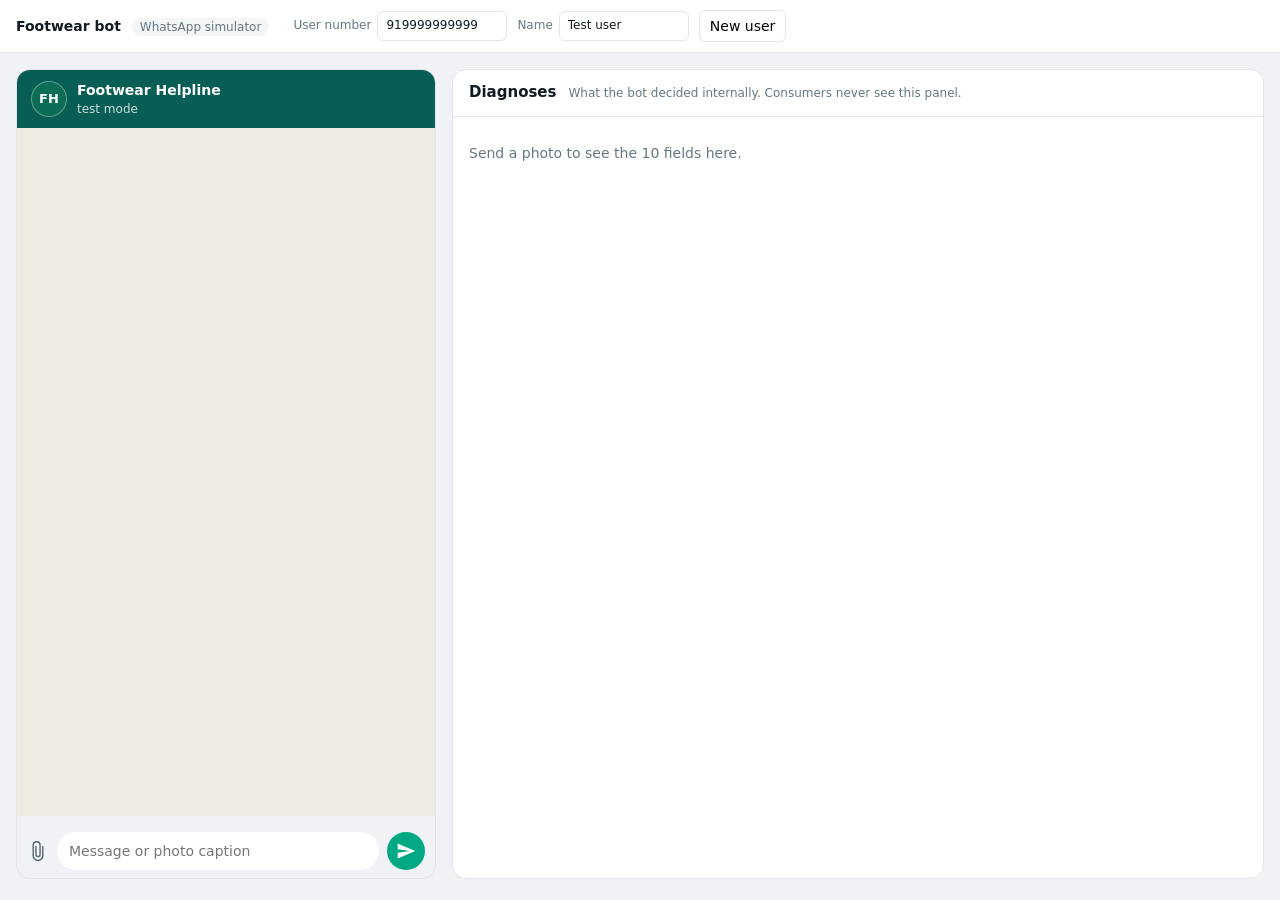
==== app/simulator/static/index.html @ 259a7512 "Initial commit" ====
<!doctype html>
<html lang="en">
<head>
<meta charset="utf-8">
<meta name="viewport" content="width=device-width, initial-scale=1">
<title>Footwear Bot Simulator</title>
<link rel="stylesheet" href="styles.css">
</head>
<body>
<header class="topbar">
  <div class="brand">Footwear bot <span class="tag">WhatsApp simulator</span></div>
  <div class="who">
    <label>User number <input id="waId" value="919999999999" inputmode="numeric"></label>
    <label>Name <input id="name" value="Test user"></label>
    <button id="newUser" title="Start a chat as a new user">New user</button>
  </div>
  <div id="info" class="info"></div>
</header>

<main class="layout">
  <section class="phone" aria-label="Chat">
    <div class="chat-head">
      <div class="avatar">FH</div>
      <div><div class="chat-title">Footwear Helpline</div><div class="chat-sub">test mode</div></div>
    </div>
    <div id="thread" class="thread"></div>
    <div id="pending" class="pending" hidden></div>
    <form id="composer" class="composer">
      <label class="attach" title="Attach photos">
        <input id="photos" type="file" accept="image/*" multiple hidden>
        <svg viewBox="0 0 24 24" width="22" height="22" aria-hidden="true"><path fill="currentColor" d="M16.5 6.5v10.6a4.5 4.5 0 0 1-9 0V5.6a3 3 0 0 1 6 0v10.3a1.5 1.5 0 0 1-3 0V6.5H9v9.4a3 3 0 0 0 6 0V5.6a4.5 4.5 0 0 0-9 0v11.5a6 6 0 0 0 12 0V6.5z"/></svg>
      </label>
      <input id="text" placeholder="Message or photo caption" autocomplete="off">
      <button id="send" type="submit" title="Send">
        <svg viewBox="0 0 24 24" width="20" height="20" aria-hidden="true"><path fill="currentColor" d="M2 21l21-9L2 3v7l15 2-15 2z"/></svg>
      </button>
    </form>
  </section>

  <section class="debug" aria-label="Debug panel">
    <div class="debug-head">
      <h2>Diagnoses</h2>
      <span class="hint">What the bot decided internally. Consumers never see this panel.</span>
    </div>
    <div id="diagnoses" class="diagnoses"><p class="empty">Send a photo to see the 10 fields here.</p></div>
  </section>
</main>
<script src="app.js"></script>
</body>
</html>
---- app/simulator/static/styles.css ----
:root {
  --bg: #f0f2f5; --panel: #ffffff; --ink: #111b21; --muted: #667781; --line: #e2e6ea;
  --head: #075e54; --chatbg: #efeae2; --in: #ffffff; --out: #d9fdd3; --accent: #00a884;
  --ok: #1f9d55; --warn: #d68a00; --bad: #d64545; --chip: #f3f5f7;
}
* { box-sizing: border-box; }
body { margin: 0; font: 14px/1.45 system-ui, -apple-system, "Segoe UI", Roboto, sans-serif; color: var(--ink); background: var(--bg); }
button, input { font: inherit; }

.topbar { display: flex; flex-wrap: wrap; gap: 12px 24px; align-items: center; padding: 10px 16px; background: var(--panel); border-bottom: 1px solid var(--line); }
.brand { font-weight: 650; }
.tag { font-weight: 500; font-size: 12px; color: var(--muted); background: var(--chip); padding: 2px 8px; border-radius: 99px; margin-left: 6px; }
.who { display: flex; gap: 10px; align-items: center; flex-wrap: wrap; }
.who label { color: var(--muted); font-size: 12px; display: flex; gap: 6px; align-items: center; }
.who input { width: 130px; padding: 5px 8px; border: 1px solid var(--line); border-radius: 6px; color: var(--ink); }
.who button { padding: 5px 10px; border: 1px solid var(--line); background: var(--panel); border-radius: 6px; cursor: pointer; }
.info { margin-left: auto; color: var(--muted); font-size: 12px; }

.layout { display: grid; grid-template-columns: minmax(320px, 420px) 1fr; gap: 16px; padding: 16px; height: calc(100vh - 58px); }
@media (max-width: 860px) { .layout { grid-template-columns: 1fr; height: auto; } .phone { height: 80vh; } .info { margin-left: 0; } }

.phone { display: flex; flex-direction: column; background: var(--chatbg); border-radius: 14px; overflow: hidden; border: 1px solid var(--line); min-height: 0; }
.chat-head { display: flex; gap: 10px; align-items: center; padding: 10px 14px; background: var(--head); color: #fff; }
.avatar { width: 36px; height: 36px; border-radius: 50%; background: #25d36622; border: 1px solid #ffffff55; display: grid; place-items: center; font-weight: 700; font-size: 13px; }
.chat-title { font-weight: 600; } .chat-sub { font-size: 12px; opacity: .8; }
.thread { flex: 1; overflow-y: auto; padding: 14px 12px; display: flex; flex-direction: column; gap: 6px; }
.msg { max-width: 85%; padding: 6px 9px 4px; border-radius: 8px; box-shadow: 0 1px 0.5px #0000001f; white-space: pre-wrap; word-wrap: break-word; }
.msg.user { align-self: flex-end; background: var(--out); border-top-right-radius: 2px; }
.msg.bot { align-self: flex-start; background: var(--in); border-top-left-radius: 2px; }
.msg img { display: block; max-width: 240px; max-height: 260px; border-radius: 6px; margin-bottom: 3px; cursor: zoom-in; }
.msg .meta { font-size: 11px; color: var(--muted); text-align: right; margin-top: 2px; }
.msg .ticks.read { color: #53bdeb; }
.msg .buttons { display: flex; flex-direction: column; gap: 4px; margin-top: 6px; }
.msg .buttons button { border: 0; border-top: 1px solid var(--line); background: none; color: #027eb5; padding: 6px; cursor: pointer; }
.typing { align-self: flex-start; color: var(--muted); font-size: 12px; padding: 2px 6px; }
.pending { display: flex; gap: 6px; padding: 8px 10px 0; background: #f0f2f5; flex-wrap: wrap; }
.pending img { width: 54px; height: 54px; object-fit: cover; border-radius: 6px; border: 1px solid var(--line); }
.composer { display: flex; gap: 8px; align-items: center; padding: 8px 10px; background: #f0f2f5; }
.composer input[type=text], .composer #text { flex: 1; padding: 9px 12px; border: 0; border-radius: 20px; background: #fff; outline: none; }
.attach, .composer button { color: #54656f; cursor: pointer; display: grid; place-items: center; }
.composer button { border: 0; background: var(--accent); color: #fff; width: 38px; height: 38px; border-radius: 50%; }
.composer button:disabled { opacity: .5; }

.debug { background: var(--panel); border: 1px solid var(--line); border-radius: 14px; display: flex; flex-direction: column; min-height: 0; }
.debug-head { padding: 12px 16px; border-bottom: 1px solid var(--line); display: flex; gap: 12px; align-items: baseline; flex-wrap: wrap; }
.debug-head h2 { font-size: 15px; margin: 0; }
.hint { color: var(--muted); font-size: 12px; }
.diagnoses { overflow-y: auto; padding: 12px 16px; display: flex; flex-direction: column; gap: 14px; }
.empty { color: var(--muted); }

.card { border: 1px solid var(--line); border-radius: 10px; overflow: hidden; }
.card-head { display: flex; gap: 10px; align-items: center; padding: 10px 12px; background: #fafbfc; border-bottom: 1px solid var(--line); flex-wrap: wrap; }
.card-head .thumbs { display: flex; gap: 4px; }
.card-head .thumbs img { width: 44px; height: 44px; object-fit: cover; border-radius: 5px; }
.card-head .title { font-weight: 600; }
.badge { font-size: 12px; font-weight: 600; padding: 2px 9px; border-radius: 99px; }
.badge.accept { background: #e3f6ea; color: var(--ok); }
.badge.follow_up, .badge.ask_problem { background: #fff3dc; color: #a26800; }
.badge.better_photo, .badge.error { background: #fde8e8; color: var(--bad); }
.card-head .sub { color: var(--muted); font-size: 12px; margin-left: auto; }
.fields { width: 100%; border-collapse: collapse; }
.fields td { padding: 6px 12px; border-bottom: 1px solid var(--line); vertical-align: middle; }
.fields tr:last-child td { border-bottom: 0; }
.fields .lbl { color: var(--muted); width: 28%; white-space: nowrap; }
.fields .lbl .pd { color: var(--accent); font-size: 11px; margin-left: 4px; }
.fields .val { font-weight: 550; }
.fields .val .was { display: block; font-weight: 400; font-size: 12px; color: var(--muted); }
.fields .conf { width: 34%; }
.bar { position: relative; height: 8px; background: #edf0f2; border-radius: 99px; overflow: visible; }
.bar > span { position: absolute; inset: 0 auto 0 0; border-radius: 99px; }
.bar .mark { position: absolute; top: -3px; width: 1px; height: 14px; background: #9aa5ad; }
.bar-row { display: flex; gap: 8px; align-items: center; }
.bar-row .num { font-variant-numeric: tabular-nums; width: 34px; text-align: right; font-size: 12px; }
.st { font-size: 11px; padding: 1px 6px; border-radius: 4px; white-space: nowrap; }
.st.accepted { background: #e3f6ea; color: var(--ok); }
.st.check { background: #fff3dc; color: #a26800; }
.st.unknown { background: #fde8e8; color: var(--bad); }
.notes { padding: 10px 12px; border-top: 1px solid var(--line); font-size: 13px; display: grid; gap: 6px; }
.notes .k { color: var(--muted); font-size: 12px; }
.warn { color: #a26800; }
details.raw { padding: 0 12px 10px; }
details.raw summary { cursor: pointer; color: var(--muted); font-size: 12px; padding: 6px 0; }
details.raw pre { margin: 0; max-height: 320px; overflow: auto; background: #f7f8f9; padding: 10px; border-radius: 6px; font-size: 12px; }
.error-text { padding: 10px 12px; color: var(--bad); white-space: pre-wrap; }

.lightbox { position: fixed; inset: 0; background: #000c; display: grid; place-items: center; z-index: 10; cursor: zoom-out; }
.lightbox img { max-width: 92vw; max-height: 92vh; }
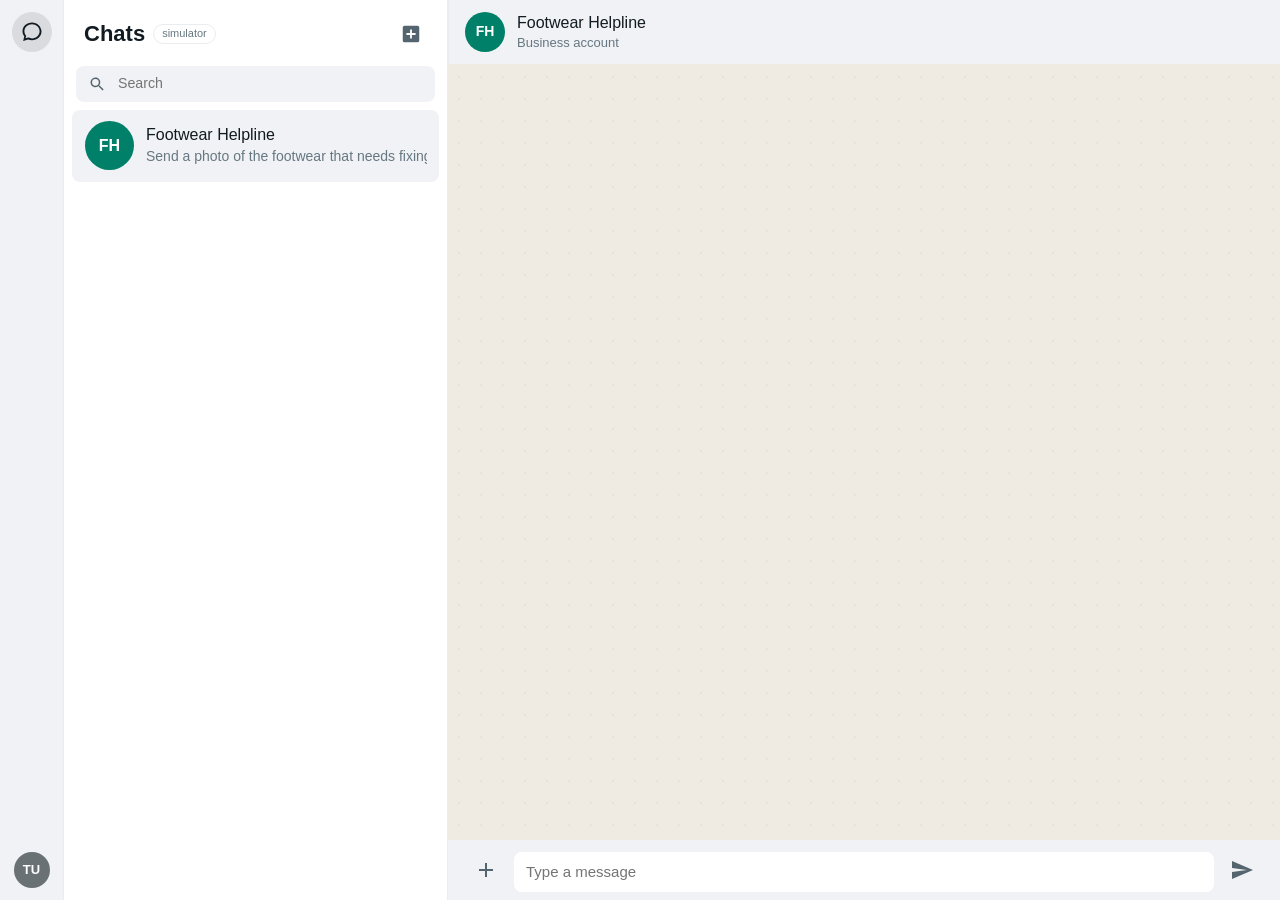
==== commit 1aad9429: "changes made in frontend and backend changed to use openrouter" ====
--- a/app/simulator/static/index.html
+++ b/app/simulator/static/index.html
@@ -3,48 +3,118 @@
 <head>
 <meta charset="utf-8">
 <meta name="viewport" content="width=device-width, initial-scale=1">
-<title>Footwear Bot Simulator</title>
-<link rel="stylesheet" href="styles.css">
+<title>Footwear Helpline · WhatsApp simulator</title>
+<link rel="stylesheet" href="styles.css?v=2">
 </head>
 <body>
-<header class="topbar">
-  <div class="brand">Footwear bot <span class="tag">WhatsApp simulator</span></div>
-  <div class="who">
-    <label>User number <input id="waId" value="919999999999" inputmode="numeric"></label>
-    <label>Name <input id="name" value="Test user"></label>
-    <button id="newUser" title="Start a chat as a new user">New user</button>
-  </div>
-  <div id="info" class="info"></div>
-</header>
+<!-- Plays the CUSTOMER's WhatsApp (laid out like WhatsApp Web). The bot talks to this page only through the
+     simulated Cloud API, exactly as it will talk to real WhatsApp, so nothing here is part of the bot. -->
+<div class="app" id="app">
 
-<main class="layout">
-  <section class="phone" aria-label="Chat">
-    <div class="chat-head">
-      <div class="avatar">FH</div>
-      <div><div class="chat-title">Footwear Helpline</div><div class="chat-sub">test mode</div></div>
-    </div>
-    <div id="thread" class="thread"></div>
-    <div id="pending" class="pending" hidden></div>
-    <form id="composer" class="composer">
-      <label class="attach" title="Attach photos">
+  <nav class="rail" aria-label="Navigation">
+    <button class="rail-btn active" title="Chats" aria-label="Chats">
+      <svg viewBox="0 0 24 24" width="24" height="24"><path fill="currentColor" d="M12 2.5C6.75 2.5 2.5 6.4 2.5 11.2c0 1.9.66 3.66 1.8 5.1L3.2 21l4.9-1.5c1.2.5 2.5.8 3.9.8 5.25 0 9.5-3.9 9.5-8.7S17.25 2.5 12 2.5zm0 15.9c-1.2 0-2.4-.3-3.4-.8l-.4-.2-2.6.8.6-2.4-.3-.4c-1-1.2-1.5-2.7-1.5-4.2 0-3.8 3.4-6.9 7.6-6.9s7.6 3.1 7.6 6.9-3.4 7.2-7.6 7.2z"/></svg>
+    </button>
+    <div class="rail-fill"></div>
+    <button class="rail-me" id="me" title="Test customer: change name or number" aria-label="Test customer"></button>
+  </nav>
+
+  <aside class="side" aria-label="Chats list">
+    <section class="panel" id="listPanel">
+      <header class="side-head">
+        <h1>Chats</h1>
+        <span class="sim-tag" title="This page stands in for the customer's WhatsApp while the bot is being built">simulator</span>
+        <button class="icon-btn" id="newCustomer" title="Start over as a new test customer" aria-label="New test customer">
+          <svg viewBox="0 0 24 24" width="22" height="22"><path fill="currentColor" d="M19 3H5a2 2 0 0 0-2 2v14a2 2 0 0 0 2 2h14a2 2 0 0 0 2-2V5a2 2 0 0 0-2-2zm-2 10h-4v4h-2v-4H7v-2h4V7h2v4h4v2z"/></svg>
+        </button>
+      </header>
+      <div class="search">
+        <svg viewBox="0 0 24 24" width="18" height="18"><path fill="currentColor" d="M15.9 14.3h-.8l-.3-.3a6.5 6.5 0 1 0-.7.7l.3.3v.8l5 5 1.5-1.5-5-5zm-6 0a4.5 4.5 0 1 1 0-9 4.5 4.5 0 0 1 0 9z"/></svg>
+        <input id="search" placeholder="Search" autocomplete="off">
+      </div>
+      <ul class="chats" id="chats">
+        <li class="chat active" id="botChat" tabindex="0">
+          <div class="avatar bot-avatar">FH</div>
+          <div class="chat-body">
+            <div class="chat-top"><span class="chat-name">Footwear Helpline</span><span class="chat-time" id="lastTime"></span></div>
+            <div class="chat-last" id="lastMsg">Send a photo of the footwear that needs fixing</div>
+          </div>
+        </li>
+      </ul>
+    </section>
+
+    <section class="panel drawer" id="profilePanel" hidden>
+      <header class="drawer-head">
+        <button class="icon-btn" id="closeProfile" aria-label="Back">
+          <svg viewBox="0 0 24 24" width="24" height="24"><path fill="currentColor" d="M12 4l1.4 1.4L7.8 11H20v2H7.8l5.6 5.6L12 20l-8-8z"/></svg>
+        </button>
+        <h2>Test customer</h2>
+      </header>
+      <div class="drawer-body">
+        <div class="big-avatar" id="bigAvatar"></div>
+        <label class="field"><span>Name</span><input id="name" autocomplete="off"></label>
+        <label class="field"><span>Phone number</span><input id="waId" inputmode="numeric" autocomplete="off"></label>
+        <p class="note">This page plays the customer's WhatsApp. Each phone number is a separate customer with
+          their own chat history, just like separate people messaging the helpline.</p>
+        <button class="wide-btn" id="newCustomer2">New test customer</button>
+        <h3>Recent test customers</h3>
+        <ul class="recent" id="recent"></ul>
+      </div>
+    </section>
+  </aside>
+
+  <main class="conv" id="conv" aria-label="Chat with Footwear Helpline">
+    <header class="conv-head">
+      <button class="icon-btn back" id="showList" aria-label="Back to chats">
+        <svg viewBox="0 0 24 24" width="24" height="24"><path fill="currentColor" d="M12 4l1.4 1.4L7.8 11H20v2H7.8l5.6 5.6L12 20l-8-8z"/></svg>
+      </button>
+      <div class="avatar bot-avatar">FH</div>
+      <div class="conv-title">
+        <div class="conv-name">Footwear Helpline</div>
+        <div class="conv-sub" id="sub">Business account</div>
+      </div>
+    </header>
+
+    <div class="thread" id="thread"></div>
+
+    <form class="composer" id="composer">
+      <label class="icon-btn attach" title="Attach photos" aria-label="Attach photos">
         <input id="photos" type="file" accept="image/*" multiple hidden>
-        <svg viewBox="0 0 24 24" width="22" height="22" aria-hidden="true"><path fill="currentColor" d="M16.5 6.5v10.6a4.5 4.5 0 0 1-9 0V5.6a3 3 0 0 1 6 0v10.3a1.5 1.5 0 0 1-3 0V6.5H9v9.4a3 3 0 0 0 6 0V5.6a4.5 4.5 0 0 0-9 0v11.5a6 6 0 0 0 12 0V6.5z"/></svg>
+        <svg viewBox="0 0 24 24" width="24" height="24"><path fill="currentColor" d="M19 11h-6V5h-2v6H5v2h6v6h2v-6h6z"/></svg>
       </label>
-      <input id="text" placeholder="Message or photo caption" autocomplete="off">
-      <button id="send" type="submit" title="Send">
-        <svg viewBox="0 0 24 24" width="20" height="20" aria-hidden="true"><path fill="currentColor" d="M2 21l21-9L2 3v7l15 2-15 2z"/></svg>
+      <textarea id="text" rows="1" placeholder="Type a message" autocomplete="off"></textarea>
+      <button class="icon-btn send" id="send" type="submit" title="Send" aria-label="Send">
+        <svg viewBox="0 0 24 24" width="24" height="24"><path fill="currentColor" d="M2.01 21L23 12 2.01 3 2 10l15 2-15 2z"/></svg>
       </button>
     </form>
-  </section>
 
-  <section class="debug" aria-label="Debug panel">
-    <div class="debug-head">
-      <h2>Diagnoses</h2>
-      <span class="hint">What the bot decided internally. Consumers never see this panel.</span>
-    </div>
-    <div id="diagnoses" class="diagnoses"><p class="empty">Send a photo to see the 10 fields here.</p></div>
-  </section>
-</main>
-<script src="app.js"></script>
+    <!-- photo preview before sending, like WhatsApp Web -->
+    <section class="preview" id="preview" hidden>
+      <header class="preview-head">
+        <button class="icon-btn" id="closePreview" aria-label="Cancel">
+          <svg viewBox="0 0 24 24" width="24" height="24"><path fill="currentColor" d="M19 6.4L17.6 5 12 10.6 6.4 5 5 6.4 10.6 12 5 17.6 6.4 19 12 13.4 17.6 19 19 17.6 13.4 12z"/></svg>
+        </button>
+        <span id="previewName"></span>
+      </header>
+      <div class="preview-stage"><img id="previewImg" alt=""></div>
+      <div class="preview-caption"><input id="caption" placeholder="Add a caption" autocomplete="off"></div>
+      <div class="preview-foot">
+        <div class="preview-thumbs" id="previewThumbs"></div>
+        <label class="thumb-add" title="Add another photo" aria-label="Add another photo">
+          <input id="morePhotos" type="file" accept="image/*" multiple hidden>
+          <svg viewBox="0 0 24 24" width="22" height="22"><path fill="currentColor" d="M19 11h-6V5h-2v6H5v2h6v6h2v-6h6z"/></svg>
+        </label>
+        <button class="send-fab" id="sendPhotos" aria-label="Send photos">
+          <svg viewBox="0 0 24 24" width="26" height="26"><path fill="currentColor" d="M2.01 21L23 12 2.01 3 2 10l15 2-15 2z"/></svg>
+        </button>
+      </div>
+    </section>
+
+    <div class="drop-hint" id="dropHint" hidden>Drop photos here</div>
+  </main>
+</div>
+
+<div class="sheet-back" id="sheet" hidden></div>
+<script src="app.js?v=2"></script>
 </body>
 </html>
--- a/app/simulator/static/styles.css
+++ b/app/simulator/static/styles.css
@@ -1,87 +1,175 @@
+/* WhatsApp-Web-like layout for the customer's side of the simulator. */
 :root {
-  --bg: #f0f2f5; --panel: #ffffff; --ink: #111b21; --muted: #667781; --line: #e2e6ea;
-  --head: #075e54; --chatbg: #efeae2; --in: #ffffff; --out: #d9fdd3; --accent: #00a884;
-  --ok: #1f9d55; --warn: #d68a00; --bad: #d64545; --chip: #f3f5f7;
+  --rail: #f0f2f5; --panel: #ffffff; --head: #f0f2f5; --ink: #111b21; --muted: #667781; --icon: #54656f;
+  --line: #e9edef; --hover: #f5f6f6; --active: #f0f2f5; --green: #00a884; --green-dark: #008069;
+  --wall: #efeae2; --in: #ffffff; --out: #d9fdd3; --tick-read: #53bdeb; --chip: #ffffff;
+  --shadow: 0 1px 0.5px rgba(11, 20, 26, .13);
 }
 * { box-sizing: border-box; }
-body { margin: 0; font: 14px/1.45 system-ui, -apple-system, "Segoe UI", Roboto, sans-serif; color: var(--ink); background: var(--bg); }
-button, input { font: inherit; }
+html, body { height: 100%; }
+body { margin: 0; color: var(--ink); background: #d1d7db; overflow: hidden;
+  font: 14.2px/1.4 "Segoe UI", "Helvetica Neue", Helvetica, "Lucida Grande", Arial, Ubuntu, Cantarell, sans-serif; }
+button, input, textarea { font: inherit; color: inherit; }
+[hidden] { display: none !important; }
 
-.topbar { display: flex; flex-wrap: wrap; gap: 12px 24px; align-items: center; padding: 10px 16px; background: var(--panel); border-bottom: 1px solid var(--line); }
-.brand { font-weight: 650; }
-.tag { font-weight: 500; font-size: 12px; color: var(--muted); background: var(--chip); padding: 2px 8px; border-radius: 99px; margin-left: 6px; }
-.who { display: flex; gap: 10px; align-items: center; flex-wrap: wrap; }
-.who label { color: var(--muted); font-size: 12px; display: flex; gap: 6px; align-items: center; }
-.who input { width: 130px; padding: 5px 8px; border: 1px solid var(--line); border-radius: 6px; color: var(--ink); }
-.who button { padding: 5px 10px; border: 1px solid var(--line); background: var(--panel); border-radius: 6px; cursor: pointer; }
-.info { margin-left: auto; color: var(--muted); font-size: 12px; }
+.app { display: grid; grid-template-columns: 64px minmax(320px, 30%) 1fr; grid-template-rows: 100%; height: 100vh; height: 100dvh; background: var(--panel); }
+.app > * { min-height: 0; }
 
-.layout { display: grid; grid-template-columns: minmax(320px, 420px) 1fr; gap: 16px; padding: 16px; height: calc(100vh - 58px); }
-@media (max-width: 860px) { .layout { grid-template-columns: 1fr; height: auto; } .phone { height: 80vh; } .info { margin-left: 0; } }
+/* ---------------------------------------------------------------- left rail */
+.rail { background: var(--rail); border-right: 1px solid var(--line); display: flex; flex-direction: column; align-items: center; padding: 12px 0; gap: 8px; }
+.rail-btn { width: 40px; height: 40px; border: 0; border-radius: 50%; background: none; color: var(--icon); display: grid; place-items: center; cursor: pointer; }
+.rail-btn.active { background: #d9dbdf; color: var(--ink); }
+.rail-fill { flex: 1; }
+.rail-me { width: 36px; height: 36px; border: 0; border-radius: 50%; background: #dfe5e7; color: #fff; font-weight: 600; font-size: 13px; cursor: pointer; background: #6a7175; }
 
-.phone { display: flex; flex-direction: column; background: var(--chatbg); border-radius: 14px; overflow: hidden; border: 1px solid var(--line); min-height: 0; }
-.chat-head { display: flex; gap: 10px; align-items: center; padding: 10px 14px; background: var(--head); color: #fff; }
-.avatar { width: 36px; height: 36px; border-radius: 50%; background: #25d36622; border: 1px solid #ffffff55; display: grid; place-items: center; font-weight: 700; font-size: 13px; }
-.chat-title { font-weight: 600; } .chat-sub { font-size: 12px; opacity: .8; }
-.thread { flex: 1; overflow-y: auto; padding: 14px 12px; display: flex; flex-direction: column; gap: 6px; }
-.msg { max-width: 85%; padding: 6px 9px 4px; border-radius: 8px; box-shadow: 0 1px 0.5px #0000001f; white-space: pre-wrap; word-wrap: break-word; }
-.msg.user { align-self: flex-end; background: var(--out); border-top-right-radius: 2px; }
-.msg.bot { align-self: flex-start; background: var(--in); border-top-left-radius: 2px; }
-.msg img { display: block; max-width: 240px; max-height: 260px; border-radius: 6px; margin-bottom: 3px; cursor: zoom-in; }
-.msg .meta { font-size: 11px; color: var(--muted); text-align: right; margin-top: 2px; }
-.msg .ticks.read { color: #53bdeb; }
-.msg .buttons { display: flex; flex-direction: column; gap: 4px; margin-top: 6px; }
-.msg .buttons button { border: 0; border-top: 1px solid var(--line); background: none; color: #027eb5; padding: 6px; cursor: pointer; }
-.typing { align-self: flex-start; color: var(--muted); font-size: 12px; padding: 2px 6px; }
-.pending { display: flex; gap: 6px; padding: 8px 10px 0; background: #f0f2f5; flex-wrap: wrap; }
-.pending img { width: 54px; height: 54px; object-fit: cover; border-radius: 6px; border: 1px solid var(--line); }
-.composer { display: flex; gap: 8px; align-items: center; padding: 8px 10px; background: #f0f2f5; }
-.composer input[type=text], .composer #text { flex: 1; padding: 9px 12px; border: 0; border-radius: 20px; background: #fff; outline: none; }
-.attach, .composer button { color: #54656f; cursor: pointer; display: grid; place-items: center; }
-.composer button { border: 0; background: var(--accent); color: #fff; width: 38px; height: 38px; border-radius: 50%; }
-.composer button:disabled { opacity: .5; }
+/* ---------------------------------------------------------------- chats list */
+.side { position: relative; border-right: 1px solid var(--line); min-width: 0; background: var(--panel); }
+.panel { position: absolute; inset: 0; display: flex; flex-direction: column; background: var(--panel); }
+.side-head { display: flex; align-items: center; gap: 8px; padding: 14px 16px 8px 20px; }
+.side-head h1 { font-size: 22px; font-weight: 700; margin: 0; color: var(--ink); }
+.sim-tag { font-size: 11px; color: var(--muted); border: 1px solid var(--line); border-radius: 99px; padding: 1px 8px; margin-right: auto; }
+.icon-btn { border: 0; background: none; color: var(--icon); width: 40px; height: 40px; border-radius: 50%; display: grid; place-items: center; cursor: pointer; flex: none; }
+.icon-btn:hover { background: rgba(11, 20, 26, .06); }
+.search { margin: 4px 12px 8px; display: flex; align-items: center; gap: 12px; background: var(--active); border-radius: 8px; padding: 0 12px; color: var(--icon); }
+.search input { flex: 1; border: 0; background: none; outline: none; padding: 8px 0; }
+.chats { list-style: none; margin: 0; padding: 0; overflow-y: auto; }
+.chat { display: flex; align-items: center; gap: 12px; padding: 0 12px 0 13px; height: 72px; cursor: pointer; margin: 0 8px; border-radius: 8px; }
+.chat:hover { background: var(--hover); }
+.chat.active { background: var(--active); }
+.chat-body { flex: 1; min-width: 0; border-bottom: 1px solid var(--line); height: 100%; display: flex; flex-direction: column; justify-content: center; }
+.chat.active .chat-body, .chat:hover .chat-body { border-bottom-color: transparent; }
+.chat-top { display: flex; justify-content: space-between; gap: 8px; align-items: baseline; }
+.chat-name { font-size: 16px; }
+.chat-time { font-size: 12px; color: var(--muted); flex: none; }
+.chat-last { color: var(--muted); font-size: 14px; white-space: nowrap; overflow: hidden; text-overflow: ellipsis; display: flex; align-items: center; gap: 3px; }
+.chat-last svg { flex: none; }
+.avatar { width: 49px; height: 49px; border-radius: 50%; display: grid; place-items: center; font-weight: 600; flex: none; }
+.bot-avatar { background: var(--green-dark); color: #fff; font-size: 16px; }
 
-.debug { background: var(--panel); border: 1px solid var(--line); border-radius: 14px; display: flex; flex-direction: column; min-height: 0; }
-.debug-head { padding: 12px 16px; border-bottom: 1px solid var(--line); display: flex; gap: 12px; align-items: baseline; flex-wrap: wrap; }
-.debug-head h2 { font-size: 15px; margin: 0; }
-.hint { color: var(--muted); font-size: 12px; }
-.diagnoses { overflow-y: auto; padding: 12px 16px; display: flex; flex-direction: column; gap: 14px; }
-.empty { color: var(--muted); }
+/* ---------------------------------------------------------------- test customer drawer */
+.drawer-head { display: flex; align-items: center; gap: 16px; padding: 14px 16px; }
+.drawer-head h2 { font-size: 19px; font-weight: 600; margin: 0; }
+.drawer-body { overflow-y: auto; padding: 8px 28px 24px; }
+.big-avatar { width: 120px; height: 120px; border-radius: 50%; margin: 12px auto 24px; display: grid; place-items: center; background: #6a7175; color: #fff; font-size: 42px; font-weight: 600; }
+.field { display: block; margin-bottom: 18px; }
+.field span { display: block; color: var(--green-dark); font-size: 14px; margin-bottom: 6px; }
+.field input { width: 100%; border: 0; border-bottom: 2px solid var(--line); padding: 6px 0; outline: none; font-size: 16px; }
+.field input:focus { border-bottom-color: var(--green); }
+.note { color: var(--muted); font-size: 13px; margin: 0 0 16px; }
+.wide-btn { width: 100%; border: 0; border-radius: 24px; padding: 10px; background: var(--green); color: #fff; font-weight: 600; cursor: pointer; }
+.wide-btn:hover { background: var(--green-dark); }
+.drawer-body h3 { font-size: 13px; font-weight: 500; color: var(--muted); margin: 24px 0 6px; }
+.recent { list-style: none; margin: 0; padding: 0; }
+.recent li { display: flex; gap: 12px; align-items: center; padding: 8px; border-radius: 8px; cursor: pointer; }
+.recent li:hover { background: var(--hover); }
+.recent li.current { background: var(--active); }
+.recent .avatar { width: 36px; height: 36px; background: #6a7175; color: #fff; font-size: 13px; }
+.recent .who { min-width: 0; }
+.recent .who div:last-child { color: var(--muted); font-size: 12.5px; }
 
-.card { border: 1px solid var(--line); border-radius: 10px; overflow: hidden; }
-.card-head { display: flex; gap: 10px; align-items: center; padding: 10px 12px; background: #fafbfc; border-bottom: 1px solid var(--line); flex-wrap: wrap; }
-.card-head .thumbs { display: flex; gap: 4px; }
-.card-head .thumbs img { width: 44px; height: 44px; object-fit: cover; border-radius: 5px; }
-.card-head .title { font-weight: 600; }
-.badge { font-size: 12px; font-weight: 600; padding: 2px 9px; border-radius: 99px; }
-.badge.accept { background: #e3f6ea; color: var(--ok); }
-.badge.follow_up, .badge.ask_problem { background: #fff3dc; color: #a26800; }
-.badge.better_photo, .badge.error { background: #fde8e8; color: var(--bad); }
-.card-head .sub { color: var(--muted); font-size: 12px; margin-left: auto; }
-.fields { width: 100%; border-collapse: collapse; }
-.fields td { padding: 6px 12px; border-bottom: 1px solid var(--line); vertical-align: middle; }
-.fields tr:last-child td { border-bottom: 0; }
-.fields .lbl { color: var(--muted); width: 28%; white-space: nowrap; }
-.fields .lbl .pd { color: var(--accent); font-size: 11px; margin-left: 4px; }
-.fields .val { font-weight: 550; }
-.fields .val .was { display: block; font-weight: 400; font-size: 12px; color: var(--muted); }
-.fields .conf { width: 34%; }
-.bar { position: relative; height: 8px; background: #edf0f2; border-radius: 99px; overflow: visible; }
-.bar > span { position: absolute; inset: 0 auto 0 0; border-radius: 99px; }
-.bar .mark { position: absolute; top: -3px; width: 1px; height: 14px; background: #9aa5ad; }
-.bar-row { display: flex; gap: 8px; align-items: center; }
-.bar-row .num { font-variant-numeric: tabular-nums; width: 34px; text-align: right; font-size: 12px; }
-.st { font-size: 11px; padding: 1px 6px; border-radius: 4px; white-space: nowrap; }
-.st.accepted { background: #e3f6ea; color: var(--ok); }
-.st.check { background: #fff3dc; color: #a26800; }
-.st.unknown { background: #fde8e8; color: var(--bad); }
-.notes { padding: 10px 12px; border-top: 1px solid var(--line); font-size: 13px; display: grid; gap: 6px; }
-.notes .k { color: var(--muted); font-size: 12px; }
-.warn { color: #a26800; }
-details.raw { padding: 0 12px 10px; }
-details.raw summary { cursor: pointer; color: var(--muted); font-size: 12px; padding: 6px 0; }
-details.raw pre { margin: 0; max-height: 320px; overflow: auto; background: #f7f8f9; padding: 10px; border-radius: 6px; font-size: 12px; }
-.error-text { padding: 10px 12px; color: var(--bad); white-space: pre-wrap; }
+/* ---------------------------------------------------------------- conversation */
+.conv { position: relative; display: flex; flex-direction: column; min-width: 0; overflow: hidden; background: var(--wall);
+  background-image: radial-gradient(rgba(0, 0, 0, .035) 1px, transparent 1.2px); background-size: 22px 22px; }
+.conv-head { display: flex; align-items: center; gap: 12px; padding: 10px 16px; background: var(--head); border-left: 1px solid var(--line); min-height: 64px; }
+.conv-head .avatar { width: 40px; height: 40px; font-size: 14px; }
+.conv-head .back { display: none; margin-left: -8px; }
+.conv-title { min-width: 0; }
+.conv-name { font-size: 16px; }
+.conv-sub { font-size: 13px; color: var(--muted); }
+.conv-sub.typing { color: var(--green-dark); }
 
-.lightbox { position: fixed; inset: 0; background: #000c; display: grid; place-items: center; z-index: 10; cursor: zoom-out; }
-.lightbox img { max-width: 92vw; max-height: 92vh; }
+.thread { flex: 1; overflow-y: auto; padding: 12px 7% 8px; display: flex; flex-direction: column; }
+.day { align-self: center; background: var(--chip); color: #54656f; font-size: 12.5px; padding: 5px 12px; border-radius: 8px; margin: 10px 0 8px; box-shadow: var(--shadow); }
+.notice { align-self: center; background: #ffeecd; color: #54656f; font-size: 12.5px; padding: 6px 12px; border-radius: 8px; margin: 8px 0; text-align: center; max-width: 460px; box-shadow: var(--shadow); }
+
+.row { display: flex; margin-top: 2px; }
+.row.first { margin-top: 10px; }
+.row.user { justify-content: flex-end; }
+.bubble { position: relative; max-width: min(65%, 560px); padding: 6px 7px 8px 9px; border-radius: 7.5px; box-shadow: var(--shadow); word-wrap: break-word; overflow-wrap: anywhere; }
+.row.user .bubble { background: var(--out); }
+.row.bot .bubble { background: var(--in); }
+.row.first.user .bubble { border-top-right-radius: 0; }
+.row.first.bot .bubble { border-top-left-radius: 0; }
+.row.first.user .bubble::before, .row.first.bot .bubble::before { content: ""; position: absolute; top: 0; width: 8px; height: 13px; }
+.row.first.user .bubble::before { right: -8px; background: var(--out); clip-path: polygon(0 0, 100% 0, 0 100%); }
+.row.first.bot .bubble::before { left: -8px; background: var(--in); clip-path: polygon(0 0, 100% 0, 100% 100%); }
+.text { white-space: pre-wrap; }
+.text code { font-family: Consolas, "Courier New", monospace; font-size: 13px; }
+.text a { color: #027eb5; }
+.spacer { display: inline-block; width: 72px; height: 1px; }
+.row.bot .spacer { width: 52px; }
+.content { position: relative; }
+.meta { position: absolute; right: -2px; bottom: -5px; display: flex; align-items: center; gap: 3px; font-size: 11px; color: var(--muted); white-space: nowrap; }
+.tick { color: #8696a0; display: inline-flex; }
+.tick.read { color: var(--tick-read); }
+
+.bubble.photo { padding: 3px; }
+.bubble.photo img { display: block; max-width: 330px; width: 100%; max-height: 340px; object-fit: cover; border-radius: 6px; cursor: zoom-in; min-width: 160px; background: #0001; }
+.bubble.photo .text { padding: 5px 6px 3px; }
+.bubble.photo .meta { right: 4px; bottom: 0; }
+.bubble.photo.bare .meta { color: #fff; right: 7px; bottom: 4px; text-shadow: 0 0 3px rgba(0, 0, 0, .6); }
+.bubble.photo.bare .meta .tick, .bubble.photo.bare .meta .tick.read { color: #fff; }
+.bubble.photo.bare .meta .tick.read { color: var(--tick-read); }
+.bubble.photo.bare::after { content: ""; position: absolute; left: 3px; right: 3px; bottom: 3px; height: 28px; border-radius: 0 0 6px 6px; background: linear-gradient(transparent, rgba(0, 0, 0, .3)); pointer-events: none; }
+
+.actions { margin: 6px -7px -8px -9px; border-top: 1px solid var(--line); display: flex; flex-direction: column; }
+.actions button { border: 0; background: none; color: #027eb5; padding: 9px; cursor: pointer; font-size: 14px; display: flex; align-items: center; justify-content: center; gap: 6px; }
+.actions button + button { border-top: 1px solid var(--line); }
+.actions button:hover { background: #f5f6f6; }
+.actions button:disabled { color: var(--muted); cursor: default; background: none; }
+
+.composer { display: flex; align-items: flex-end; gap: 6px; padding: 8px 16px; background: var(--head); }
+.composer textarea { flex: 1; resize: none; border: 0; border-radius: 8px; background: #fff; padding: 10px 12px; outline: none; max-height: 140px; line-height: 20px; font-size: 15px; }
+.composer .icon-btn { width: 44px; height: 44px; }
+.composer .send { color: var(--icon); }
+.composer .send.ready { color: var(--green-dark); }
+
+/* photo preview before sending */
+.preview { position: absolute; inset: 0; z-index: 5; display: flex; flex-direction: column; background: #e9edef; }
+.preview-head { display: flex; align-items: center; gap: 12px; padding: 10px 16px; background: var(--head); color: var(--muted); font-size: 14px; }
+.preview-stage { flex: 1; min-height: 0; display: grid; place-items: center; padding: 24px; }
+.preview-stage img { max-width: 100%; max-height: 100%; object-fit: contain; box-shadow: 0 2px 8px rgba(0, 0, 0, .15); }
+.preview-caption { padding: 0 15%; }
+.preview-caption input { width: 100%; border: 0; border-radius: 8px; padding: 11px 14px; outline: none; background: #fff; font-size: 15px; }
+.preview-foot { display: flex; align-items: center; gap: 10px; padding: 16px 24px 20px; border-top: 1px solid #d1d7db; margin-top: 16px; }
+.preview-thumbs { flex: 1; display: flex; gap: 8px; justify-content: center; flex-wrap: wrap; }
+.preview-thumbs button { position: relative; width: 52px; height: 52px; padding: 0; border: 3px solid transparent; border-radius: 6px; overflow: hidden; cursor: pointer; background: none; }
+.preview-thumbs button.on { border-color: var(--green); }
+.preview-thumbs img { width: 100%; height: 100%; object-fit: cover; display: block; }
+.preview-thumbs .rm { position: absolute; top: 0; right: 0; width: 18px; height: 18px; border-radius: 0 0 0 6px; background: rgba(0, 0, 0, .55); color: #fff; font-size: 12px; line-height: 18px; text-align: center; display: none; }
+.preview-thumbs button:hover .rm { display: block; }
+.thumb-add { width: 52px; height: 52px; border: 1px solid #c4ccd0; border-radius: 6px; display: grid; place-items: center; color: var(--icon); cursor: pointer; flex: none; }
+.send-fab { width: 60px; height: 60px; border: 0; border-radius: 50%; background: var(--green); color: #fff; display: grid; place-items: center; cursor: pointer; flex: none; box-shadow: 0 2px 6px rgba(0, 0, 0, .2); }
+.send-fab:hover { background: var(--green-dark); }
+.send-fab:disabled { opacity: .6; }
+
+.drop-hint { position: absolute; inset: 64px 0 0; z-index: 6; display: grid; place-items: center; background: rgba(233, 237, 239, .92); color: var(--muted); font-size: 20px; border: 3px dashed #aebac1; }
+
+/* list-message options sheet */
+.sheet-back { position: fixed; inset: 0; z-index: 20; background: rgba(11, 20, 26, .4); display: grid; place-items: center; }
+.sheet { width: min(420px, 92vw); max-height: 80vh; overflow: auto; background: #fff; border-radius: 12px; box-shadow: 0 8px 30px rgba(0, 0, 0, .25); }
+.sheet h4 { margin: 0; padding: 18px 20px 6px; font-size: 16px; font-weight: 600; }
+.sheet .sec { padding: 10px 20px 4px; color: var(--green-dark); font-size: 13px; }
+.sheet label { display: flex; gap: 12px; align-items: center; padding: 10px 20px; cursor: pointer; }
+.sheet label:hover { background: var(--hover); }
+.sheet label small { display: block; color: var(--muted); }
+.sheet .sheet-foot { display: flex; justify-content: flex-end; gap: 8px; padding: 12px 16px; border-top: 1px solid var(--line); }
+.sheet .sheet-foot button { border: 0; border-radius: 20px; padding: 8px 18px; cursor: pointer; background: none; color: var(--green-dark); font-weight: 600; }
+.sheet .sheet-foot button.primary { background: var(--green); color: #fff; }
+
+.lightbox { position: fixed; inset: 0; z-index: 30; background: rgba(255, 255, 255, .96); display: grid; place-items: center; cursor: zoom-out; }
+.lightbox img { max-width: 92vw; max-height: 92vh; box-shadow: 0 2px 12px rgba(0, 0, 0, .2); }
+
+/* ---------------------------------------------------------------- narrow windows: one pane at a time */
+@media (max-width: 760px) {
+  .app { grid-template-columns: 1fr; }
+  .rail, .side { display: none; }
+  .app.show-list { grid-template-columns: 64px 1fr; }
+  .app.show-list .rail { display: flex; }
+  .app.show-list .side { display: block; }
+  .app.show-list .conv { display: none; }
+  .conv-head .back { display: grid; }
+  .thread { padding: 10px 12px 6px; }
+  .bubble { max-width: 85%; }
+  .preview-caption { padding: 0 16px; }
+}
